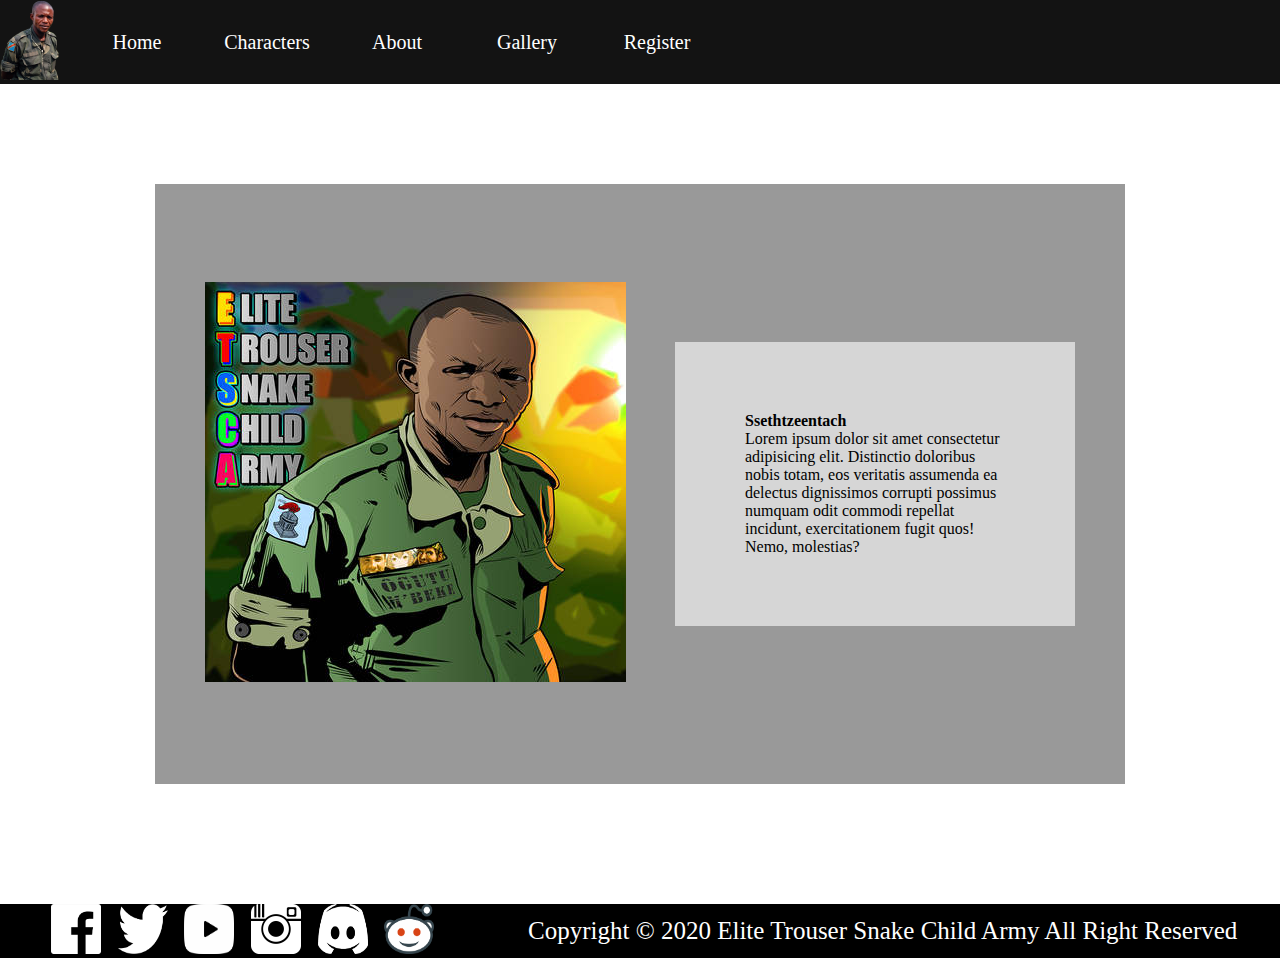
==== characters.html @ 6d09c840 "tambah character page" ====
<!DOCTYPE html>
<html lang="en">

<head>
    <meta charset="UTF-8">
    <meta http-equiv="X-UA-Compatible" content="IE=edge">
    <meta name="viewport" content="width=device-width, initial-scale=1.0">
    <title>Kenshin Impact</title>
    <link rel="stylesheet" href="assets/css/characters.css">
</head>

<body>
    <div class="navbar">
        <div class="navbar-toggle" onclick="toogleNavbar()">
            <svg viewBox="0 0 100 80" width="40" height="40" fill="white">
                <rect width="100" height="10"></rect>
                <rect y="30" width="100" height="10"></rect>
                <rect y="60" width="100" height="10"></rect>
            </svg>              
        </div>
        <div class="navbar-nav" id="navbar-nav">
            <div class="nav-logo"><img src="assets/img/logo_righteous.png" alt="logo"></div>
            <div class="nav-item"><a href="" class="nav-link">Home</a></div>
            <div class="nav-item"><a href="" class="nav-link">Characters</a></div>
            <div class="nav-item"><a href="" class="nav-link">About</a></div>
            <div class="nav-item"><a href="" class="nav-link">Gallery</a></div>
            <div class="nav-item"><a href="Register.html" class="nav-link">Register</a></div>
        </div>
    </div>

    <div class="content-characters">
        <div class="char-container">
           <div class="char-card">
            <div class="char-picture">
                <img src="assets/img/sseth.jpg" alt="">
            </div>
            <div class="char-desc">
                <p>
                    <strong>Ssethtzeentach</strong><br>
                    Lorem ipsum dolor sit amet consectetur adipisicing elit. Distinctio doloribus nobis totam, eos veritatis assumenda ea delectus dignissimos corrupti possimus numquam odit commodi repellat incidunt, exercitationem fugit quos! Nemo, molestias?
                </p>
            </div>
           </div>
        </div>
    </div>

    <div class="footer">
        <div class="lower-footer">
            <span class="socmed-footer">
                <a href="https://www.facebook.com/" target="_blank"><img class="socmed-logo" src="assets/img/PinClipart.com_facebook-clip-art_5604487.png" alt=""></a>
                <a href="https://twitter.com/" target="_blank"><img class="socmed-logo" src="assets/img/PinClipart.com_twitter-clipart_5789236.png" alt=""></a>
                <a href="https://www.youtube.com/" target="_blank"><img class="socmed-logo" src="assets/img/PinClipart.com_youtube-clip-art_4515637.png" alt=""></a>
                <a href="https://www.instagram.com/" target="_blank"><img class="socmed-logo" src="assets/img/PinClipart.com_instagram-clipart_337579.png" alt=""></a>
                <a href="https://discord.com/brand-new" target="_blank"><img class="socmed-logo" src="assets/img/PNGIX.com_discord-logo-png_3014577.png" alt=""></a>
                <a href="https://www.reddit.com" target="_blank"><img class="socmed-logo" src="assets/img/PinClipart.com_meme-clipart_5667091.png" alt=""></a>
            </span>
            <p class="copyright">
                Copyright © 2020 Elite Trouser Snake Child Army All Right Reserved
            </p>
        </div>
    </div>

    <script src="./assets/js/index.js">

    </script>
</body>

</html>
---- assets/css/characters.css ----
* {
    margin: 0;
    padding: 0;
}

.navbar{
    display: flex;
    flex-direction: row;
    background-color: #131313;
}

.navbar .navbar-nav{
    display: flex;
    flex-direction: row;
    align-items: center;
}

.nav-item{
    text-align: center;
}

.navbar .navbar-nav .nav-link,
.dropdown .dropdown-menu .dropdown-item {
    color: white;
    text-decoration: none;
    font-size: 20px;
    display: block;
    padding: 15px;
    min-width: 100px;
}

.navbar .navbar-nav .nav-link:hover,
.dropdown .dropdown-menu .dropdown-item:hover{
    background-color: #4b4b4b;
}

.dropdown {
    position: relative;
}

.dropdown .dropdown-menu{
    display: none;
    position: absolute;
    background-color: #131313;
}

.dropdown:hover .dropdown-menu{
    display: flex;
    flex-direction: column;
}

.navbar .navbar-toggle{
    align-items: center;
    padding:  10px;
    display: none;
}

.char-container{
    background: url(https://images.unsplash.com/photo-1516528387618-afa90b13e000?ixlib=rb-1.2.1&ixid=MnwxMjA3fDB8MHxwaG90by1wYWdlfHx8fGVufDB8fHx8&auto=format&fit=crop&w=1950&q=80) no-repeat;
    display: flex;
    padding-top: 100px;
    padding-bottom: 100px;
    height: 620px;
    justify-content: center;
}

.char-card{
    display: flex;
    flex-direction: row;
    justify-content: space-between;
    align-items: center;
    width: 870px;
    height: 500px;
    padding: 50px;
    background-color: rgba(0,0,0, 0.4);
}

.char-picture{
    width: 400px;
}

.char-desc{
    width: 400px;
}

.char-desc > p{
    background-color: rgba(255, 255, 255, 0.6);
    padding: 70px;
}

.platform-available{
    display: flex;
    align-items: center;
    justify-content: center;
    border-color: transparent;
    padding: 20px;
}

.lower-footer{
    background-color: black;
    display: flex;
    align-items: center;
    justify-content: space-around;
}

.socmed-logo{
    height: 50px;
    width: 50px;
}

.copyright{
    font-size: 25px;
    color: white;
    display: flex;
}

.socmed-footer{
    display: flex;
    align-items: center;
    justify-content: space-around;
    width: 400px;
}

@media only screen and (max-width: 600px) {
    .navbar .navbar-toggle{
        display: flex;
        padding: 10px;
    }
    .navbar .navbar-nav{
        display: none;
        flex-direction: column;
    }
    .navbar{
        flex-direction: column;
    }
    .dropdown .dropdown-menu{
        position: relative;
    }
}
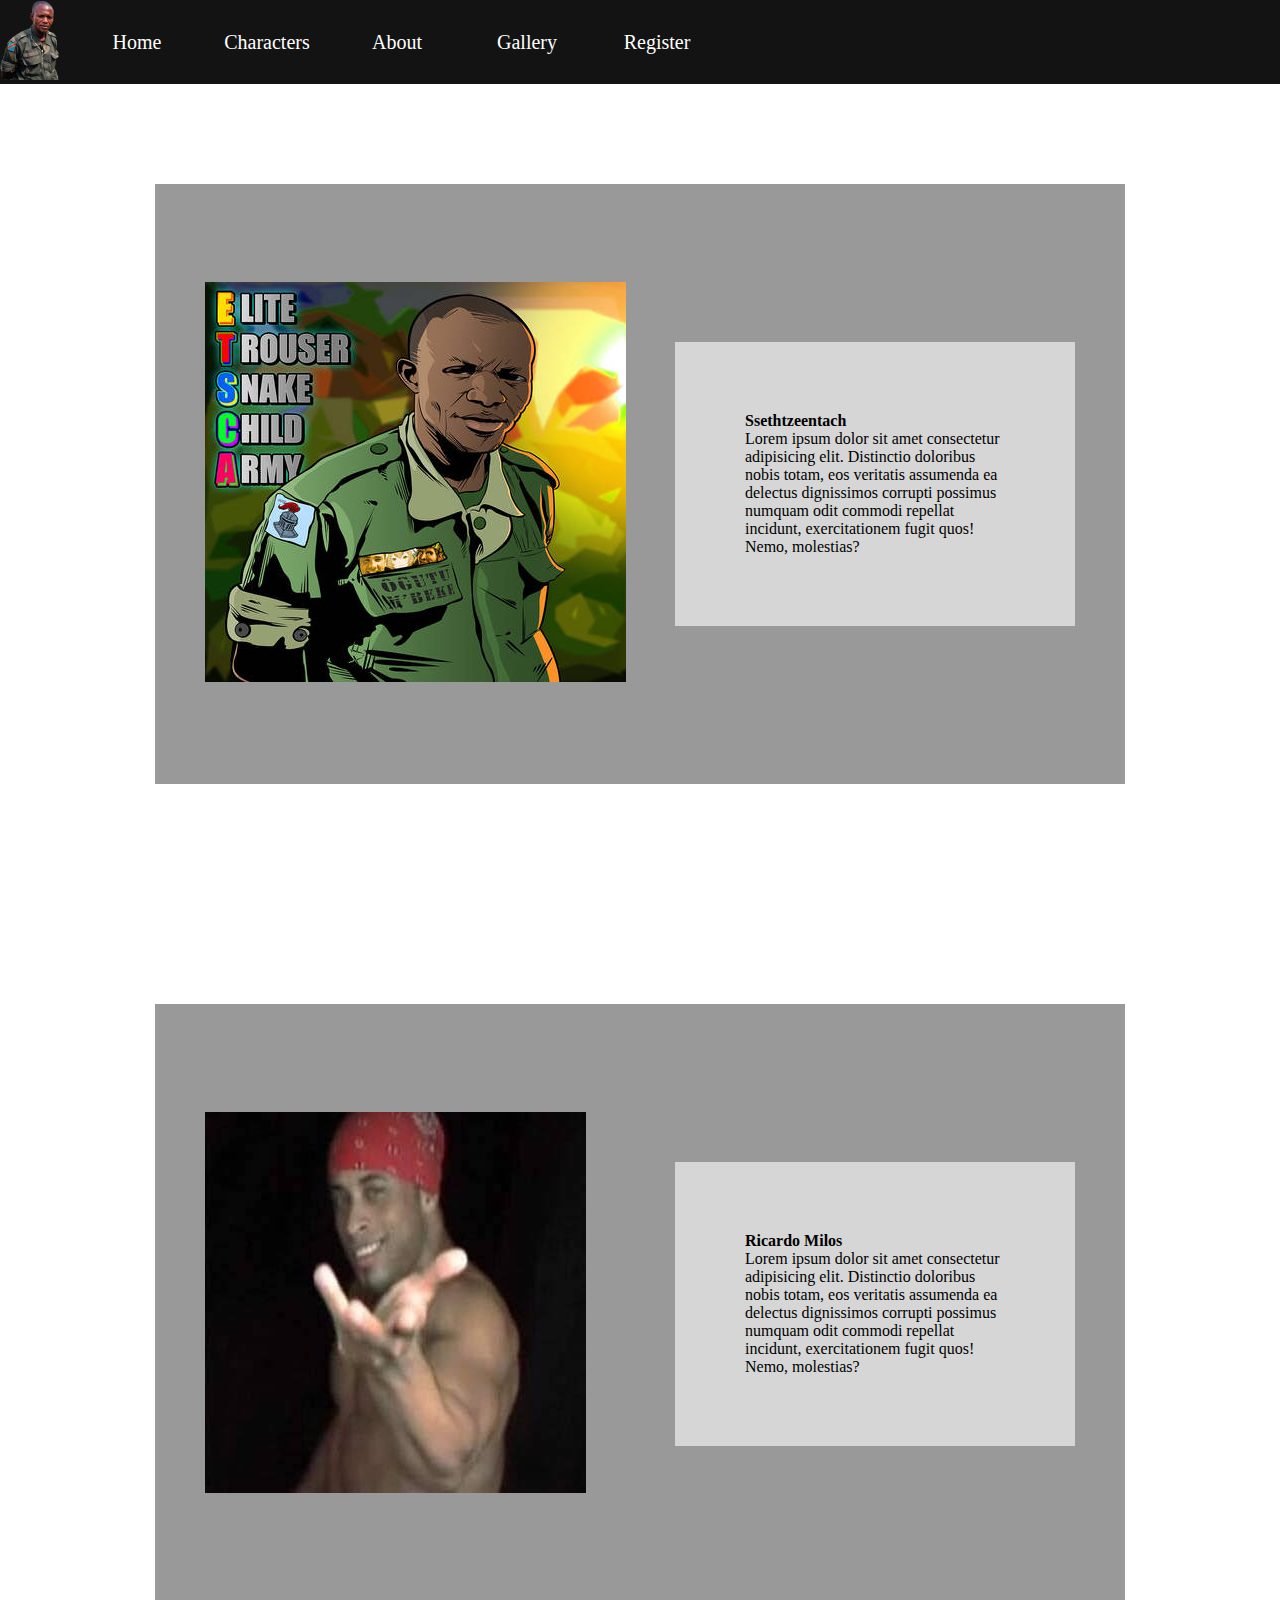
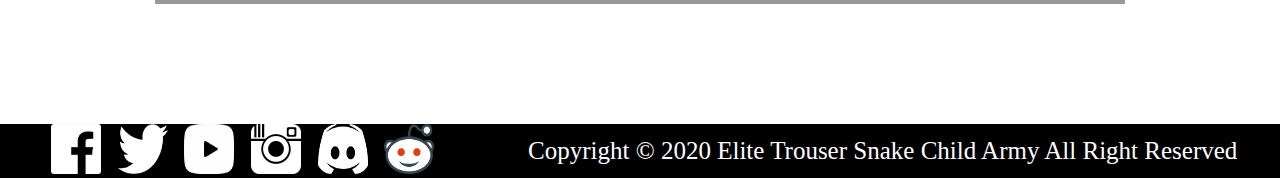
==== commit d4977307: "tambahin ricardo milos ke character page" ====
--- a/characters.html
+++ b/characters.html
@@ -29,7 +29,8 @@
     </div>
 
     <div class="content-characters">
-        <div class="char-container">
+
+        <div class="char-container" id="container-sseth">
            <div class="char-card">
             <div class="char-picture">
                 <img src="assets/img/sseth.jpg" alt="">
@@ -42,6 +43,21 @@
             </div>
            </div>
         </div>
+
+        <div class="char-container" id="container-ricardo">
+            <div class="char-card">
+             <div class="char-picture">
+                 <img src="assets/img/ricardo-milos.jpg" alt="">
+             </div>
+             <div class="char-desc">
+                 <p>
+                     <strong>Ricardo Milos</strong><br>
+                     Lorem ipsum dolor sit amet consectetur adipisicing elit. Distinctio doloribus nobis totam, eos veritatis assumenda ea delectus dignissimos corrupti possimus numquam odit commodi repellat incidunt, exercitationem fugit quos! Nemo, molestias?
+                 </p>
+             </div>
+            </div>
+         </div>
+
     </div>
 
     <div class="footer">
--- a/assets/css/characters.css
+++ b/assets/css/characters.css
@@ -56,12 +56,19 @@
 }
 
 .char-container{
-    background: url(https://images.unsplash.com/photo-1516528387618-afa90b13e000?ixlib=rb-1.2.1&ixid=MnwxMjA3fDB8MHxwaG90by1wYWdlfHx8fGVufDB8fHx8&auto=format&fit=crop&w=1950&q=80) no-repeat;
     display: flex;
     padding-top: 100px;
     padding-bottom: 100px;
     height: 620px;
     justify-content: center;
+}
+
+#container-sseth{
+    background: url(https://images.unsplash.com/photo-1516528387618-afa90b13e000?ixlib=rb-1.2.1&ixid=MnwxMjA3fDB8MHxwaG90by1wYWdlfHx8fGVufDB8fHx8&auto=format&fit=crop&w=1950&q=80) no-repeat;
+}
+
+#container-ricardo{
+    background: url(https://wallpapercave.com/wp/wp2638048.jpg) no-repeat;
 }
 
 .char-card{
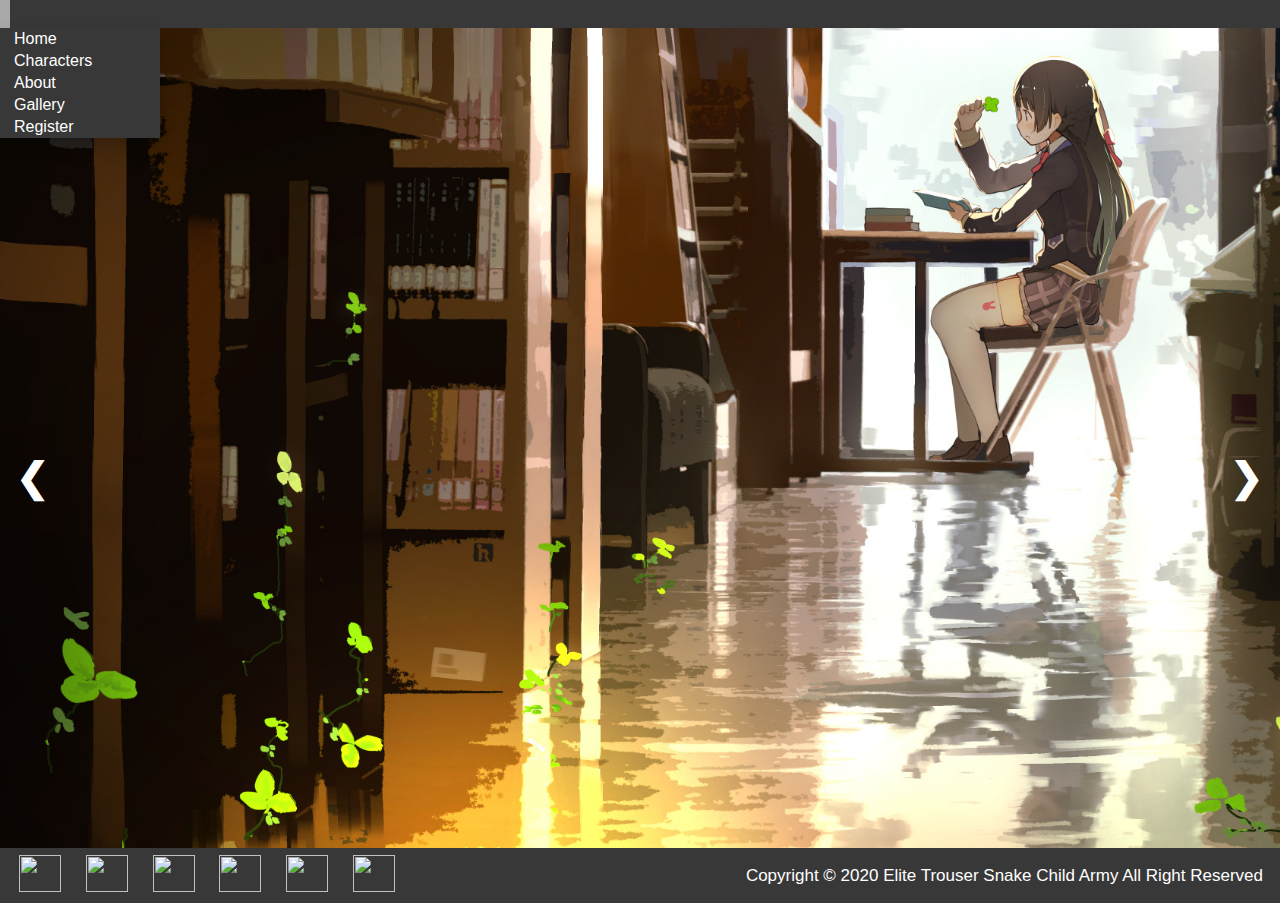
==== commit c42e28dd: "character page so cool" ====
--- a/characters.html
+++ b/characters.html
@@ -7,68 +7,113 @@
     <meta name="viewport" content="width=device-width, initial-scale=1.0">
     <title>Kenshin Impact</title>
     <link rel="stylesheet" href="assets/css/characters.css">
+    <script>
+        var slideIndex = 1;
+        showSlides(slideIndex);
+
+        function plusSlides(n) {
+            showSlides(slideIndex += n);
+        }
+
+        function currentSlide(n) {
+            showSlides(slideIndex = n);
+        }
+
+        function showSlides(n) {
+            var i;
+            var slides = document.getElementsByClassName("char-card");
+            var dots = document.getElementsByClassName("char-card");
+            var captionText = document.getElementById("char-desc");
+            
+            if (n > slides.length) {
+                slideIndex = 1;
+            }
+            if (n < 1) {
+                slideIndex = slides.length;
+            }
+
+            for (i = 0; i < slides.length; i++) {
+                slides[i].style.display = "none";
+            }
+
+            for (i = 0; i < dots.length; i++) {
+                dots[i].className = dots[i].className.replace(" active", "");
+            }
+
+            slides[slideIndex-1].style.display = "flex";
+            slides[slideIndex-1].style.flexDirection = "row";
+            slides[slideIndex-1].style.justifyContent = "space-between";
+            slides[slideIndex-1].style.alignItems = "center";
+
+            dots[slideIndex-1].className += " active";
+        }
+    </script>
 </head>
 
 <body>
     <div class="navbar">
-        <div class="navbar-toggle" onclick="toogleNavbar()">
-            <svg viewBox="0 0 100 80" width="40" height="40" fill="white">
-                <rect width="100" height="10"></rect>
-                <rect y="30" width="100" height="10"></rect>
-                <rect y="60" width="100" height="10"></rect>
-            </svg>              
-        </div>
-        <div class="navbar-nav" id="navbar-nav">
-            <div class="nav-logo"><img src="assets/img/logo_righteous.png" alt="logo"></div>
-            <div class="nav-item"><a href="" class="nav-link">Home</a></div>
-            <div class="nav-item"><a href="" class="nav-link">Characters</a></div>
-            <div class="nav-item"><a href="" class="nav-link">About</a></div>
-            <div class="nav-item"><a href="" class="nav-link">Gallery</a></div>
-            <div class="nav-item"><a href="Register.html" class="nav-link">Register</a></div>
-        </div>
+        <div class="dropdown">
+            <button class="dropbtn"><img src="assets/css/img/logo_righteous.png" alt=""></button>
+            <div class="dropdown-content">
+              <a href="index.html">
+                  <div class="dropdown-link"><img src="assets/css/img/home-button.png" alt="">Home</div>
+                </a>
+                <a href="characters.html">
+                    <div class="dropdown-link"><img src="assets/css/img/character-button.png" alt="">Characters</div>
+                  </a>
+              <a href="about.html">
+                    <div class="dropdown-link"><img src="assets/css/img/dev-note-button.png" alt="">About</div>
+              </a>
+              <a href="gallery.html">
+                <div class="dropdown-link"><img src="assets/css/img/folder-button.png" alt="">Gallery</div>
+              </a>
+              <a href="Register.html">
+                <div class="dropdown-link"><img src="assets/css/img/quill-button.png" alt="">Register</div>
+              </a>
+            </div>
+          </div>
     </div>
 
-    <div class="content-characters">
+    <div class="characterwrap">
+        
+        <a class = "prev" onclick= "plusSlides(-1)">&#10094;</a>
+        <a class = "next" onclick= "plusSlides(1)">&#10095;</a>
 
-        <div class="char-container" id="container-sseth">
-           <div class="char-card">
+        <div class="char-card" id="container-sseth">
             <div class="char-picture">
-                <img src="assets/img/sseth.jpg" alt="">
+                <img src="assets/css/img/sseth.jpg" alt="">
             </div>
             <div class="char-desc">
                 <p>
-                    <strong>Ssethtzeentach</strong><br>
+                    <strong style="font-size: 20px;">Ssethtzeentach</strong><br><br>
                     Lorem ipsum dolor sit amet consectetur adipisicing elit. Distinctio doloribus nobis totam, eos veritatis assumenda ea delectus dignissimos corrupti possimus numquam odit commodi repellat incidunt, exercitationem fugit quos! Nemo, molestias?
                 </p>
             </div>
-           </div>
         </div>
 
-        <div class="char-container" id="container-ricardo">
-            <div class="char-card">
-             <div class="char-picture">
-                 <img src="assets/img/ricardo-milos.jpg" alt="">
-             </div>
-             <div class="char-desc">
-                 <p>
-                     <strong>Ricardo Milos</strong><br>
-                     Lorem ipsum dolor sit amet consectetur adipisicing elit. Distinctio doloribus nobis totam, eos veritatis assumenda ea delectus dignissimos corrupti possimus numquam odit commodi repellat incidunt, exercitationem fugit quos! Nemo, molestias?
-                 </p>
-             </div>
+        <div class="char-card" id = "container-ricardo">
+            <div class="char-picture">
+                <img src="assets/css/img/ricardo-milos.jpg" alt="">
             </div>
-         </div>
+            <div class="char-desc">
+                <p>
+                    <strong style="font-size: 20px;">Ricardo Milos</strong><br><br>
+                    Lorem ipsum dolor sit amet consectetur adipisicing elit. Distinctio doloribus nobis totam, eos veritatis assumenda ea delectus dignissimos corrupti possimus numquam odit commodi repellat incidunt, exercitationem fugit quos! Nemo, molestias?
+                </p>
+            </div>
+        </div>
 
     </div>
 
     <div class="footer">
         <div class="lower-footer">
             <span class="socmed-footer">
-                <a href="https://www.facebook.com/" target="_blank"><img class="socmed-logo" src="assets/img/PinClipart.com_facebook-clip-art_5604487.png" alt=""></a>
-                <a href="https://twitter.com/" target="_blank"><img class="socmed-logo" src="assets/img/PinClipart.com_twitter-clipart_5789236.png" alt=""></a>
-                <a href="https://www.youtube.com/" target="_blank"><img class="socmed-logo" src="assets/img/PinClipart.com_youtube-clip-art_4515637.png" alt=""></a>
-                <a href="https://www.instagram.com/" target="_blank"><img class="socmed-logo" src="assets/img/PinClipart.com_instagram-clipart_337579.png" alt=""></a>
-                <a href="https://discord.com/brand-new" target="_blank"><img class="socmed-logo" src="assets/img/PNGIX.com_discord-logo-png_3014577.png" alt=""></a>
-                <a href="https://www.reddit.com" target="_blank"><img class="socmed-logo" src="assets/img/PinClipart.com_meme-clipart_5667091.png" alt=""></a>
+                <a href="https://www.facebook.com/" target="_blank"><img class="socmed-logo" src="assets/css/img/PinClipart.com_facebook-clip-art_5604487.png" alt=""></a>
+                <a href="https://twitter.com/" target="_blank"><img class="socmed-logo" src="assets/css/img/PinClipart.com_twitter-clipart_5789236.png" alt=""></a>
+                <a href="https://www.youtube.com/" target="_blank"><img class="socmed-logo" src="assets/css/img/PinClipart.com_youtube-clip-art_4515637.png" alt=""></a>
+                <a href="https://www.instagram.com/" target="_blank"><img class="socmed-logo" src="assets/css/img/PinClipart.com_instagram-clipart_337579.png" alt=""></a>
+                <a href="https://discord.com/brand-new" target="_blank"><img class="socmed-logo" src="assets/css/img/PNGIX.com_discord-logo-png_3014577.png" alt=""></a>
+                <a href="https://www.reddit.com" target="_blank"><img class="socmed-logo" src="assets/css/img/PinClipart.com_meme-clipart_5667091.png" alt=""></a>
             </span>
             <p class="copyright">
                 Copyright © 2020 Elite Trouser Snake Child Army All Right Reserved
@@ -81,4 +126,4 @@
     </script>
 </body>
 
-</html>+</html>
--- a/assets/css/characters.css
+++ b/assets/css/characters.css
@@ -1,146 +1,186 @@
-* {
-    margin: 0;
-    padding: 0;
-}
-
-.navbar{
-    display: flex;
-    flex-direction: row;
-    background-color: #131313;
-}
-
-.navbar .navbar-nav{
-    display: flex;
-    flex-direction: row;
-    align-items: center;
-}
-
-.nav-item{
-    text-align: center;
-}
-
-.navbar .navbar-nav .nav-link,
-.dropdown .dropdown-menu .dropdown-item {
-    color: white;
-    text-decoration: none;
-    font-size: 20px;
-    display: block;
-    padding: 15px;
-    min-width: 100px;
-}
-
-.navbar .navbar-nav .nav-link:hover,
-.dropdown .dropdown-menu .dropdown-item:hover{
-    background-color: #4b4b4b;
-}
-
-.dropdown {
-    position: relative;
-}
-
-.dropdown .dropdown-menu{
-    display: none;
-    position: absolute;
-    background-color: #131313;
-}
-
-.dropdown:hover .dropdown-menu{
-    display: flex;
-    flex-direction: column;
-}
-
-.navbar .navbar-toggle{
-    align-items: center;
-    padding:  10px;
-    display: none;
-}
-
-.char-container{
-    display: flex;
-    padding-top: 100px;
-    padding-bottom: 100px;
-    height: 620px;
-    justify-content: center;
-}
-
-#container-sseth{
-    background: url(https://images.unsplash.com/photo-1516528387618-afa90b13e000?ixlib=rb-1.2.1&ixid=MnwxMjA3fDB8MHxwaG90by1wYWdlfHx8fGVufDB8fHx8&auto=format&fit=crop&w=1950&q=80) no-repeat;
-}
-
-#container-ricardo{
-    background: url(https://wallpapercave.com/wp/wp2638048.jpg) no-repeat;
-}
-
-.char-card{
-    display: flex;
-    flex-direction: row;
-    justify-content: space-between;
-    align-items: center;
-    width: 870px;
-    height: 500px;
-    padding: 50px;
-    background-color: rgba(0,0,0, 0.4);
-}
-
-.char-picture{
-    width: 400px;
-}
-
-.char-desc{
-    width: 400px;
-}
-
-.char-desc > p{
-    background-color: rgba(255, 255, 255, 0.6);
-    padding: 70px;
-}
-
-.platform-available{
-    display: flex;
-    align-items: center;
-    justify-content: center;
-    border-color: transparent;
-    padding: 20px;
-}
-
-.lower-footer{
-    background-color: black;
-    display: flex;
-    align-items: center;
-    justify-content: space-around;
-}
-
-.socmed-logo{
-    height: 50px;
-    width: 50px;
-}
-
-.copyright{
-    font-size: 25px;
-    color: white;
-    display: flex;
-}
-
-.socmed-footer{
-    display: flex;
-    align-items: center;
-    justify-content: space-around;
-    width: 400px;
-}
-
-@media only screen and (max-width: 600px) {
-    .navbar .navbar-toggle{
-        display: flex;
-        padding: 10px;
-    }
-    .navbar .navbar-nav{
-        display: none;
-        flex-direction: column;
-    }
-    .navbar{
-        flex-direction: column;
-    }
-    .dropdown .dropdown-menu{
-        position: relative;
-    }
+* {
+    margin: 0;
+    padding: 0;
+}
+
+.navbar{
+    display: flex;
+    flex-direction: row;
+    background-color: #383838;
+}
+
+.dropbtn {
+    background-color: #383838;
+    color: white;
+    padding: 5px;
+    font-size: 16px;
+    border: none;
+}
+  
+  /* The container <div> - needed to position the dropdown content */
+.dropdown {
+    position: relative;
+    display: inline-block;
+}
+  
+  /* Dropdown Content (Hidden by Default) */
+.dropdown-content {
+    display: none;
+    position: absolute;
+    background-color: #383838;
+    min-width: 160px;
+    box-shadow: 0px 8px 16px 0px rgba(0,0,0,0.2);
+    z-index: 1;
+}
+  
+  /* Links inside the dropdown */
+.dropdown-content a {
+    display: flex;
+    justify-content: space-between;
+    align-content: flex-start;
+    color: white;
+    padding: 2px 2px;
+    text-decoration: none;
+    font-family: "Calibri Light", sans-serif;
+    display: block;
+}
+  
+  /* Change color of dropdown links on hover */
+.dropdown-content a:hover {
+    background-color: white;
+}
+  
+  /* Show the dropdown menu on hover */
+.dropdown:hover .dropdown-content {
+    display: block;
+}
+  
+  /* Change the background color of the dropdown button when the dropdown content is shown */
+.dropdown:hover .dropbtn {
+    background-color: #A9A9A9;
+}
+
+.dropdown-link{
+    display: flex;
+    justify-content: flex-start;
+    align-items: center;
+    background-color: #383838;
+}
+
+.dropdown-link > img{
+    margin: 0px 12px 0px 0px;
+}
+
+.characterwrap{
+    background: url("./img/__tsukino_mito_nijisanji_drawn_by_fuu_fuu__0504913d07426f763e20d6dceb0318b9.jpg") no-repeat;
+    background-size: cover;
+    display: flex;
+    padding-top: 100px;
+    padding-bottom: 100px;
+    height: 620px;
+    position: relative;
+    justify-content: center;
+}
+
+.next, .prev{
+    cursor: pointer;
+    position: absolute;
+    color: white;
+    font-weight: bold;
+    top: 50%;
+    padding: 16px;
+    font-size: 40px;
+    z-index: 2147483647;
+}
+
+.prev:hover, .next:hover {
+    background-color: rgba(255, 255, 255, 0.8);
+}
+
+.next{
+    right: 0%;
+}
+
+.prev{
+    left: 0%;
+}
+
+.char-card{
+    display: none;
+    flex-direction: row;
+    justify-content: space-between;
+    align-items: center;
+    font-family: "Calibri Light", sans-serif;
+    width: 870px;
+    height: 500px;
+    padding: 50px;
+    background-color: rgba(0,0,0, 0.4);
+}
+
+.char-picture{
+    width: 400px;
+}
+
+.char-desc{
+    width: 400px;
+}
+
+.char-desc > p{
+    background-color: rgba(255, 255, 255, 0.6);
+    padding: 70px;
+}
+
+.platform-available{
+    display: flex;
+    align-items: center;
+    justify-content: center;
+    border-color: transparent;
+    padding: 20px;
+}
+
+.lower-footer{
+    background-color: #383838;
+    display: flex;
+    align-items: center;
+    justify-content: space-between;
+    
+}
+
+.socmed-logo{
+    height: 37px;
+    width: 42px;
+}
+
+.copyright{
+    font-family: "Calibri Light", sans-serif;
+    font-size: 17px;
+    color: white;
+    display: flex;
+    padding-right: 17px;
+}
+
+.socmed-footer{
+    display: flex;
+    align-items: center;
+    justify-content: space-around;
+    position: relative;
+    width: 400px;
+    margin: 7px;
+}
+
+@media only screen and (max-width: 600px) {
+    .navbar .navbar-toggle{
+        display: flex;
+        padding: 10px;
+    }
+    .navbar .navbar-nav{
+        display: none;
+        flex-direction: column;
+    }
+    .navbar{
+        flex-direction: column;
+    }
+    .dropdown .dropdown-menu{
+        position: relative;
+    }
 }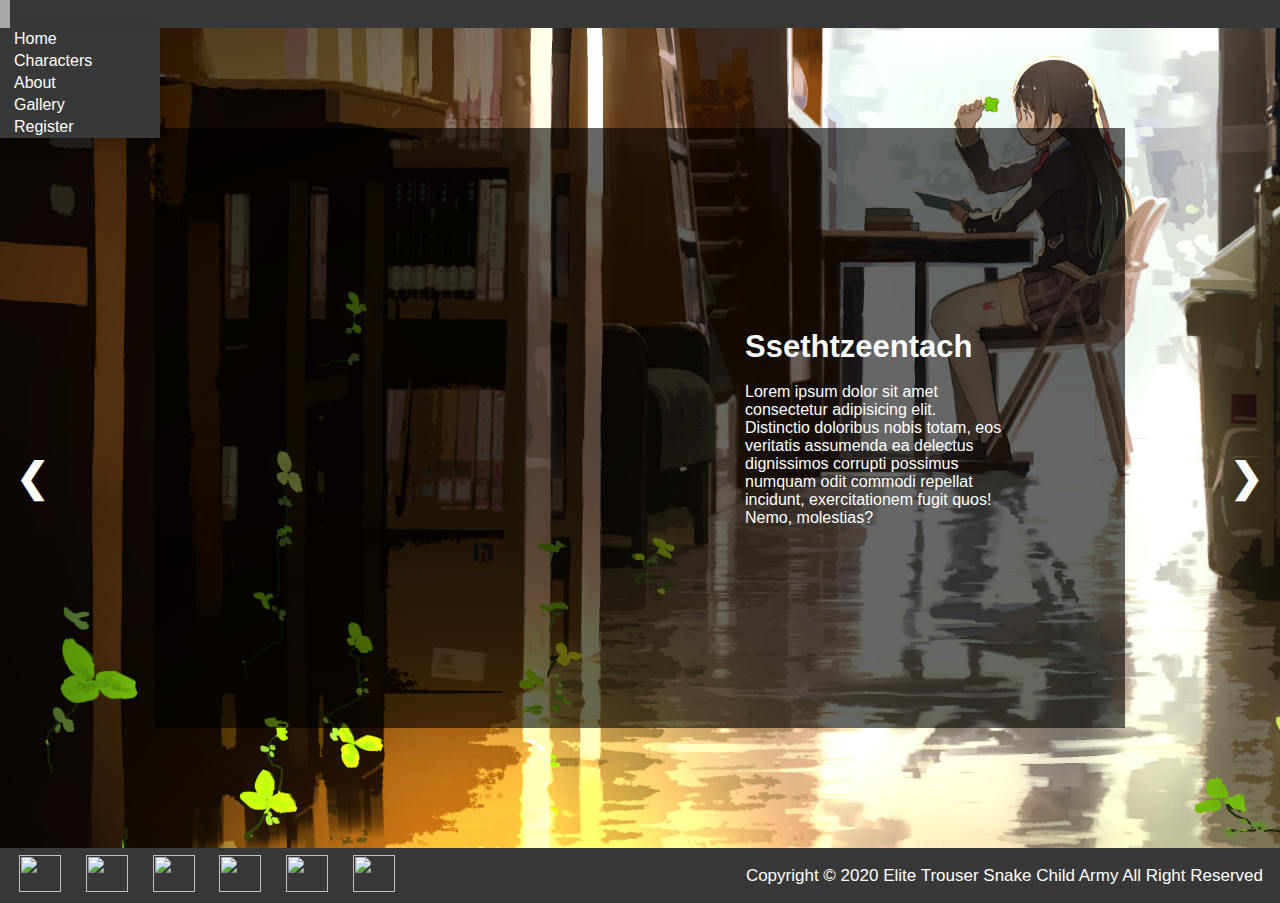
==== commit 55fbfb9d: "KELAR NIH YAY" ====
--- a/characters.html
+++ b/characters.html
@@ -6,47 +6,49 @@
     <meta http-equiv="X-UA-Compatible" content="IE=edge">
     <meta name="viewport" content="width=device-width, initial-scale=1.0">
     <title>Kenshin Impact</title>
+    <script src="https://code.jquery.com/jquery-3.6.0.min.js" integrity="sha256-/xUj+3OJU5yExlq6GSYGSHk7tPXikynS7ogEvDej/m4=" crossorigin="anonymous"></script>
+    <script src="https://kit.fontawesome.com/5f0f0f2d20.js"></script>
     <link rel="stylesheet" href="assets/css/characters.css">
-    <script>
-        var slideIndex = 1;
-        showSlides(slideIndex);
+    <script src="./js/character.js">
+        // var slideIndex = 1;
+        // showSlides(slideIndex);
 
-        function plusSlides(n) {
-            showSlides(slideIndex += n);
-        }
+        // function plusSlides(n) {
+        //     showSlides(slideIndex += n);
+        // }
 
-        function currentSlide(n) {
-            showSlides(slideIndex = n);
-        }
+        // function currentSlide(n) {
+        //     showSlides(slideIndex = n);
+        // }
 
-        function showSlides(n) {
-            var i;
-            var slides = document.getElementsByClassName("char-card");
-            var dots = document.getElementsByClassName("char-card");
-            var captionText = document.getElementById("char-desc");
+        // function showSlides(n) {
+        //     var i;
+        //     var slides = document.getElementsByClassName("char-card");
+        //     var dots = document.getElementsByClassName("char-card");
+        //     var captionText = document.getElementById("char-desc");
             
-            if (n > slides.length) {
-                slideIndex = 1;
-            }
-            if (n < 1) {
-                slideIndex = slides.length;
-            }
+        //     if (n > slides.length) {
+        //         slideIndex = 1;
+        //     }
+        //     if (n < 1) {
+        //         slideIndex = slides.length;
+        //     }
 
-            for (i = 0; i < slides.length; i++) {
-                slides[i].style.display = "none";
-            }
+        //     for (i = 0; i < slides.length; i++) {
+        //         slides[i].style.display = "none";
+        //     }
 
-            for (i = 0; i < dots.length; i++) {
-                dots[i].className = dots[i].className.replace(" active", "");
-            }
+        //     for (i = 0; i < dots.length; i++) {
+        //         dots[i].className = dots[i].className.replace(" active", "");
+        //     }
 
-            slides[slideIndex-1].style.display = "flex";
-            slides[slideIndex-1].style.flexDirection = "row";
-            slides[slideIndex-1].style.justifyContent = "space-between";
-            slides[slideIndex-1].style.alignItems = "center";
+        //     slides[slideIndex-1].style.display = "flex";
+        //     slides[slideIndex-1].style.flexDirection = "row";
+        //     slides[slideIndex-1].style.justifyContent = "space-between";
+        //     slides[slideIndex-1].style.alignItems = "center";
 
-            dots[slideIndex-1].className += " active";
-        }
+        //     dots[slideIndex-1].className += " active";
+        // }
     </script>
 </head>
 
@@ -76,8 +78,8 @@
 
     <div class="characterwrap">
         
-        <a class = "prev" onclick= "plusSlides(-1)">&#10094;</a>
-        <a class = "next" onclick= "plusSlides(1)">&#10095;</a>
+        <a class = "prev" id = "slide-left">&#10094;</a>
+        <a class = "next" id = "slide-right">&#10095;</a>
 
         <div class="char-card" id="container-sseth">
             <div class="char-picture">
@@ -85,7 +87,7 @@
             </div>
             <div class="char-desc">
                 <p>
-                    <strong style="font-size: 20px;">Ssethtzeentach</strong><br><br>
+                    <strong style="font-size: 31px;">Ssethtzeentach</strong><br><br>
                     Lorem ipsum dolor sit amet consectetur adipisicing elit. Distinctio doloribus nobis totam, eos veritatis assumenda ea delectus dignissimos corrupti possimus numquam odit commodi repellat incidunt, exercitationem fugit quos! Nemo, molestias?
                 </p>
             </div>
@@ -97,7 +99,7 @@
             </div>
             <div class="char-desc">
                 <p>
-                    <strong style="font-size: 20px;">Ricardo Milos</strong><br><br>
+                    <strong style="font-size: 31px;">Ricardo Milos</strong><br><br>
                     Lorem ipsum dolor sit amet consectetur adipisicing elit. Distinctio doloribus nobis totam, eos veritatis assumenda ea delectus dignissimos corrupti possimus numquam odit commodi repellat incidunt, exercitationem fugit quos! Nemo, molestias?
                 </p>
             </div>
--- a/assets/css/characters.css
+++ b/assets/css/characters.css
@@ -106,7 +106,7 @@
 }
 
 .char-card{
-    display: none;
+    display: flex;
     flex-direction: row;
     justify-content: space-between;
     align-items: center;
@@ -114,7 +114,7 @@
     width: 870px;
     height: 500px;
     padding: 50px;
-    background-color: rgba(0,0,0, 0.4);
+    background-color: rgba(0,0,0, 0.6);
 }
 
 .char-picture{
@@ -123,10 +123,10 @@
 
 .char-desc{
     width: 400px;
+    color: white;
 }
 
 .char-desc > p{
-    background-color: rgba(255, 255, 255, 0.6);
     padding: 70px;
 }
 
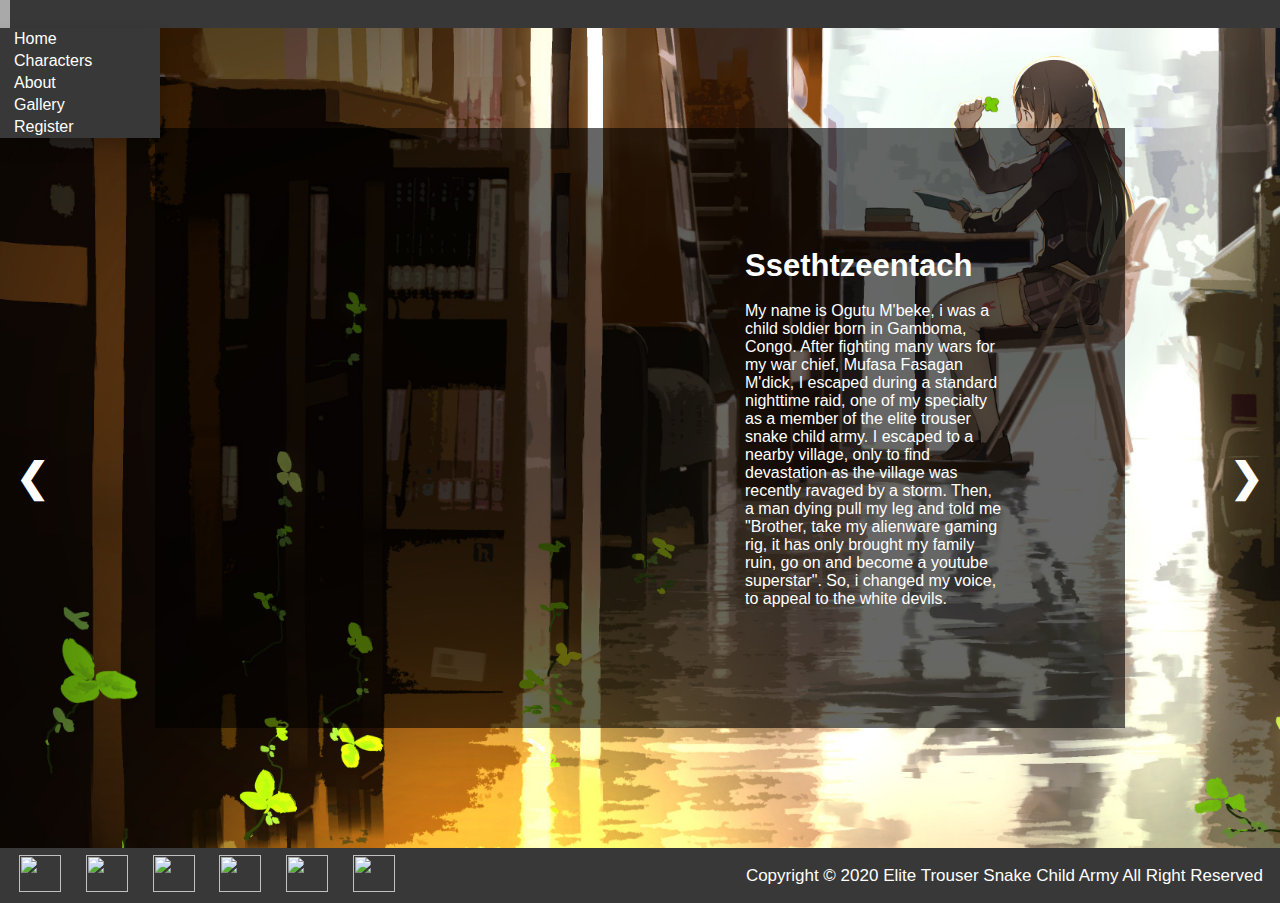
==== commit 5e218757: "backstory milos & sseth" ====
--- a/characters.html
+++ b/characters.html
@@ -88,7 +88,16 @@
             <div class="char-desc">
                 <p>
                     <strong style="font-size: 31px;">Ssethtzeentach</strong><br><br>
-                    Lorem ipsum dolor sit amet consectetur adipisicing elit. Distinctio doloribus nobis totam, eos veritatis assumenda ea delectus dignissimos corrupti possimus numquam odit commodi repellat incidunt, exercitationem fugit quos! Nemo, molestias?
+                    My name is Ogutu M'beke, i was a child soldier
+                    born in Gamboma, Congo. After fighting many wars 
+                    for my war chief, Mufasa Fasagan M'dick, I escaped
+                    during a standard nighttime raid, one of my specialty 
+                    as a member of the elite trouser snake child army. 
+                    I escaped to a nearby village, only to find devastation 
+                    as the village was recently ravaged by a storm. Then, a man 
+                    dying pull my leg and told me "Brother, take my alienware gaming rig, 
+                    it has only brought my family ruin, go on and become a youtube superstar". 
+                    So, i changed my voice, to appeal to the white devils.
                 </p>
             </div>
         </div>
@@ -100,7 +109,12 @@
             <div class="char-desc">
                 <p>
                     <strong style="font-size: 31px;">Ricardo Milos</strong><br><br>
-                    Lorem ipsum dolor sit amet consectetur adipisicing elit. Distinctio doloribus nobis totam, eos veritatis assumenda ea delectus dignissimos corrupti possimus numquam odit commodi repellat incidunt, exercitationem fugit quos! Nemo, molestias?
+                    RICARDO DOESN"T NEED A 「STAND」, HE IS THE 「STAND」<br>
+                    I am a god, how can you kill a god <br>
+                    What a grand and intoxicating innocence <br>
+                    Observe me in all my glory <br>
+                    Bask in my presence <br>
+                    Weep for my beauty <br>
                 </p>
             </div>
         </div>
